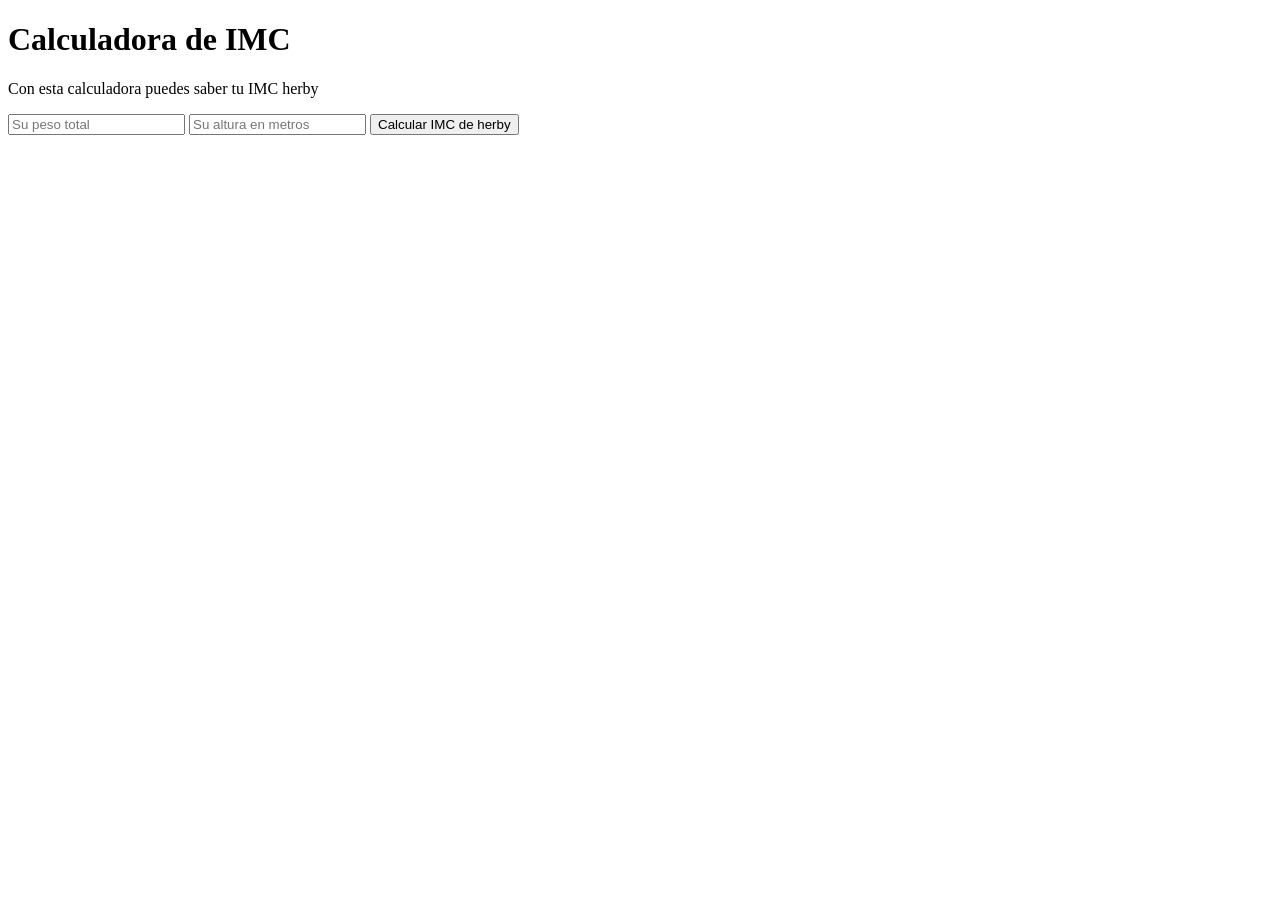
==== index.html @ 9c552ef8 "Rename index6.html to index.html" ====
<!DOCTYPE html>
<html lang="en">
<head>
    <meta charset="UTF-8">
    <meta name="viewport" content="width=device-width, initial-scale=1.0">
    <title>Calculadora de IMC</title>
    <link rel="stylesheet" href="Style.css">
</head>
<body>
    <h1>Calculadora de IMC</h1>
    <div>
    </div>
    <p>Con esta calculadora puedes saber tu IMC herby</p>
    <div></div>
    <input type="number" id="Peso" placeholder="Su peso total">
    <input type="number" id="Altura" placeholder="Su altura en metros">
    <button id="calcular">Calcular IMC de herby</button>
    <p id="mensaje"></p>
    <script src="script5.js"></script>
</body>
</html>
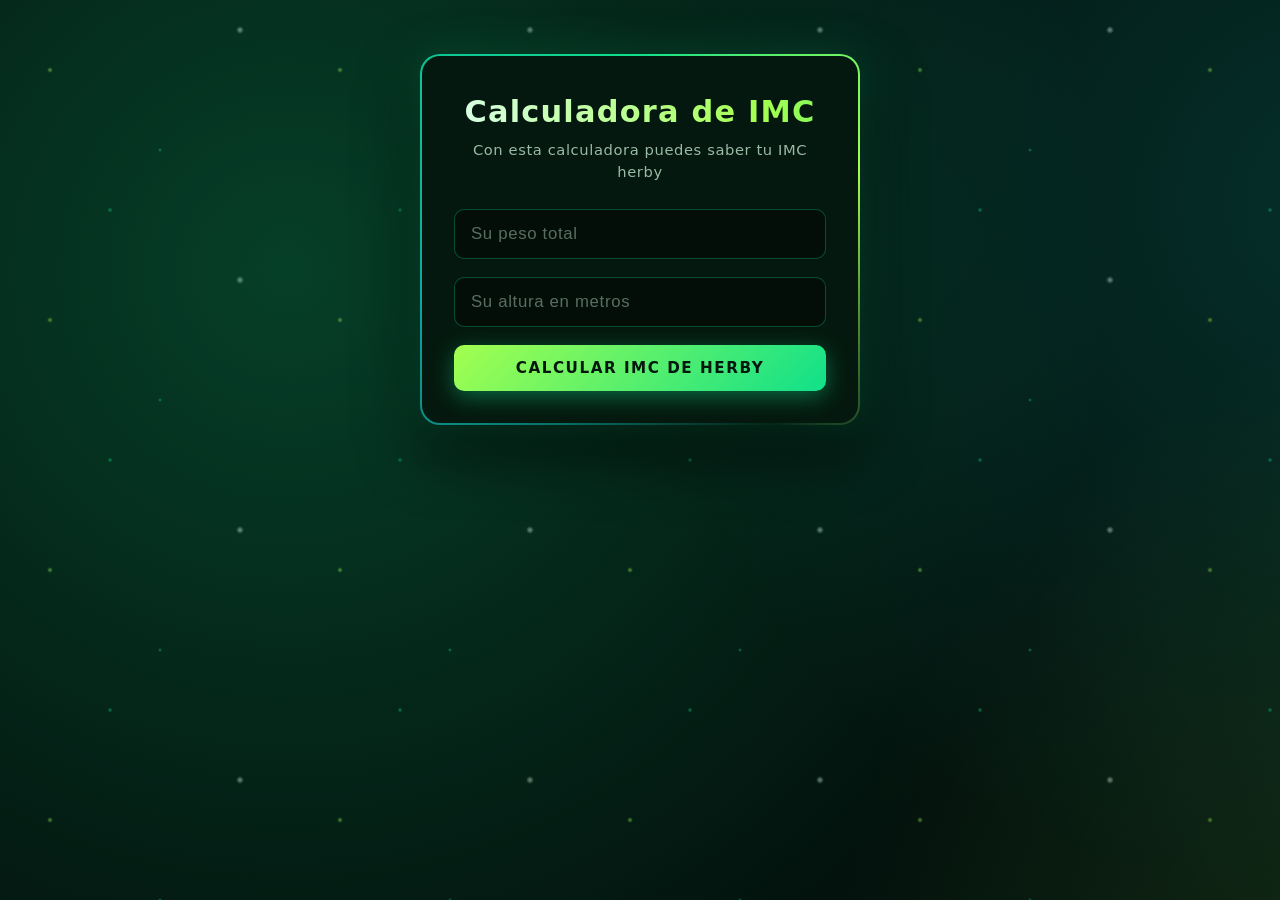
==== commit 035e6d6a: "Fix casing of stylesheet link in index.html" ====
--- a/index.html
+++ b/index.html
@@ -4,7 +4,7 @@
     <meta charset="UTF-8">
     <meta name="viewport" content="width=device-width, initial-scale=1.0">
     <title>Calculadora de IMC</title>
-    <link rel="stylesheet" href="Style.css">
+    <link rel="stylesheet" href="style6.css">
 </head>
 <body>
     <h1>Calculadora de IMC</h1>
--- a/style6.css
+++ b/style6.css
@@ -0,0 +1,298 @@
+/* ==========================================================
+   Actividad 6 - Calculadora de IMC - Tema verde esmeralda / lima
+   ========================================================== */
+
+:root {
+  --lime-light: #d8ffe5;
+  --lime: #a3ff4f;
+  --emerald: #10e08a;
+  --teal: #0ea5a0;
+  --bg-dark: #03120d;
+  --bg-card: #05180f;
+}
+
+* {
+  box-sizing: border-box;
+}
+
+@property --angulo {
+  syntax: "<angle>";
+  inherits: false;
+  initial-value: 0deg;
+}
+
+/* ---------- Fondo animado (aurora) ---------- */
+html {
+  min-height: 100%;
+  background:
+    radial-gradient(circle at 15% 20%, rgba(16, 224, 138, 0.22), transparent 42%),
+    radial-gradient(circle at 85% 80%, rgba(163, 255, 79, 0.15), transparent 42%),
+    radial-gradient(circle at 70% 15%, rgba(14, 165, 160, 0.2), transparent 40%),
+    var(--bg-dark);
+  background-size: 150% 150%, 150% 150%, 150% 150%, auto;
+  animation: aurora 14s ease-in-out infinite alternate;
+}
+
+@keyframes aurora {
+  0%   { background-position: 0% 0%, 100% 100%, 100% 0%, 0 0; }
+  100% { background-position: 100% 100%, 0% 0%, 0% 100%, 0 0; }
+}
+
+/* Hojas/luciérnagas de luz que suben */
+html::before {
+  content: "";
+  position: fixed;
+  inset: 0;
+  pointer-events: none;
+  z-index: 0;
+  background-image:
+    radial-gradient(3px 3px at 50px 70px, var(--lime), transparent),
+    radial-gradient(2px 2px at 160px 150px, var(--emerald), transparent),
+    radial-gradient(4px 4px at 240px 30px, var(--lime-light), transparent),
+    radial-gradient(2.5px 2.5px at 110px 210px, var(--emerald), transparent);
+  background-size: 290px 250px;
+  opacity: 0.5;
+  animation: subir 28s linear infinite;
+}
+
+@keyframes subir {
+  from { background-position: 0 0; }
+  to   { background-position: 0 -750px; }
+}
+
+/* ---------- Tarjeta (el body) con borde animado ---------- */
+body {
+  position: relative;
+  z-index: 1;
+  max-width: 440px;
+  margin: 6vh auto;
+  padding: 38px 32px 32px;
+  font-family: "Segoe UI", "Trebuchet MS", system-ui, sans-serif;
+  color: var(--lime-light);
+  border: 2px solid transparent;
+  border-radius: 20px;
+  background:
+    linear-gradient(var(--bg-card), var(--bg-card)) padding-box,
+    conic-gradient(from var(--angulo), var(--emerald), var(--lime), transparent 40%, var(--teal), var(--emerald)) border-box;
+  box-shadow:
+    0 0 40px rgba(16, 224, 138, 0.18),
+    0 25px 60px rgba(0, 0, 0, 0.7);
+  animation: entrar 0.9s cubic-bezier(0.2, 0.8, 0.2, 1) both,
+             girarBorde 5s linear infinite,
+             respirar 5s ease-in-out 1s infinite;
+}
+
+@keyframes girarBorde {
+  to { --angulo: 360deg; }
+}
+
+@keyframes entrar {
+  from { opacity: 0; transform: translateY(40px) scale(0.94); }
+  to   { opacity: 1; transform: translateY(0) scale(1); }
+}
+
+@keyframes respirar {
+  0%, 100% { box-shadow: 0 0 30px rgba(16, 224, 138, 0.15), 0 25px 60px rgba(0, 0, 0, 0.7); }
+  50%      { box-shadow: 0 0 60px rgba(163, 255, 79, 0.35), 0 25px 60px rgba(0, 0, 0, 0.7); }
+}
+
+/* Los divs vacíos del HTML no ocupan espacio */
+div:empty {
+  display: none;
+}
+
+/* ---------- Título ---------- */
+h1 {
+  margin: 0 0 10px;
+  font-size: 1.9rem;
+  font-weight: 800;
+  letter-spacing: 0.04em;
+  text-align: center;
+  background: linear-gradient(90deg, var(--lime-light), var(--lime), var(--emerald), var(--lime-light));
+  background-size: 250% 100%;
+  -webkit-background-clip: text;
+  background-clip: text;
+  -webkit-text-fill-color: transparent;
+  animation: textoBrillo 5s linear infinite;
+}
+
+@keyframes textoBrillo {
+  from { background-position: 0% 0; }
+  to   { background-position: 250% 0; }
+}
+
+/* ---------- Párrafos ---------- */
+p {
+  margin: 0 0 26px;
+  text-align: center;
+  font-size: 0.92rem;
+  line-height: 1.5;
+  letter-spacing: 0.04em;
+  color: rgba(216, 255, 229, 0.7);
+  animation: aparecer 0.8s ease 0.3s both;
+}
+
+/* ---------- Inputs ---------- */
+input {
+  display: block;
+  width: 100%;
+  margin-bottom: 18px;
+  padding: 14px 16px;
+  font-size: 1.05rem;
+  color: var(--lime-light);
+  background: rgba(0, 0, 0, 0.4);
+  border: 1px solid rgba(16, 224, 138, 0.3);
+  border-radius: 10px;
+  outline: none;
+  transition: border-color 0.3s, box-shadow 0.3s, transform 0.3s;
+  animation: aparecer 0.7s ease both;
+}
+
+input:nth-of-type(1) { animation-delay: 0.45s; }
+input:nth-of-type(2) { animation-delay: 0.6s; }
+
+input::placeholder {
+  color: rgba(216, 255, 229, 0.4);
+  letter-spacing: 0.04em;
+}
+
+input:hover {
+  border-color: rgba(16, 224, 138, 0.7);
+}
+
+input:focus {
+  border-color: var(--emerald);
+  transform: translateY(-2px);
+  box-shadow:
+    0 0 0 3px rgba(16, 224, 138, 0.18),
+    0 0 22px rgba(16, 224, 138, 0.45);
+}
+
+/* Quita las flechitas del input numérico */
+input[type="number"] {
+  appearance: textfield;
+  -moz-appearance: textfield;
+}
+
+input[type="number"]::-webkit-outer-spin-button,
+input[type="number"]::-webkit-inner-spin-button {
+  -webkit-appearance: none;
+  margin: 0;
+}
+
+/* ---------- Botón ---------- */
+button {
+  position: relative;
+  display: block;
+  width: 100%;
+  margin-top: 6px;
+  padding: 14px 18px;
+  overflow: hidden;
+  font-family: inherit;
+  font-size: 0.95rem;
+  font-weight: 700;
+  letter-spacing: 0.1em;
+  text-transform: uppercase;
+  color: #02170d;
+  cursor: pointer;
+  background: linear-gradient(135deg, var(--lime), var(--emerald) 50%, var(--teal));
+  background-size: 200% 200%;
+  border: none;
+  border-radius: 10px;
+  box-shadow: 0 6px 22px rgba(16, 224, 138, 0.4);
+  transition: transform 0.25s, box-shadow 0.25s, filter 0.25s;
+  animation: gradienteBoton 5s ease infinite, pulso 2.4s ease-in-out infinite;
+}
+
+@keyframes gradienteBoton {
+  0%   { background-position: 0% 50%; }
+  50%  { background-position: 100% 50%; }
+  100% { background-position: 0% 50%; }
+}
+
+@keyframes pulso {
+  0%, 100% { box-shadow: 0 6px 22px rgba(16, 224, 138, 0.4); }
+  50%      { box-shadow: 0 6px 38px rgba(163, 255, 79, 0.8); }
+}
+
+/* Destello que cruza el botón */
+button::after {
+  content: "";
+  position: absolute;
+  top: 0;
+  left: -80%;
+  width: 50%;
+  height: 100%;
+  background: linear-gradient(100deg, transparent, rgba(255, 255, 255, 0.6), transparent);
+  transform: skewX(-20deg);
+  animation: destello 3s ease-in-out infinite;
+}
+
+@keyframes destello {
+  0%, 55% { left: -80%; }
+  100%    { left: 140%; }
+}
+
+button:hover {
+  transform: translateY(-3px) scale(1.02);
+  filter: brightness(1.1);
+}
+
+button:active {
+  transform: translateY(0) scale(0.97);
+}
+
+button:focus-visible {
+  outline: 2px solid var(--lime-light);
+  outline-offset: 3px;
+}
+
+/* ---------- Mensaje de resultado ---------- */
+#mensaje {
+  margin: 22px 0 0;
+  padding: 14px 16px;
+  font-size: 1rem;
+  font-weight: 600;
+  color: var(--lime-light);
+  background: rgba(16, 224, 138, 0.09);
+  border: 1px solid rgba(16, 224, 138, 0.4);
+  border-left: 4px solid var(--emerald);
+  border-radius: 10px;
+  text-shadow: 0 0 10px rgba(16, 224, 138, 0.5);
+  animation: resultadoEntra 0.5s cubic-bezier(0.2, 0.8, 0.2, 1) both;
+}
+
+/* Sin texto, el cuadro no se muestra */
+#mensaje:empty {
+  display: none;
+}
+
+@keyframes resultadoEntra {
+  from { opacity: 0; transform: translateY(14px) scale(0.96); }
+  to   { opacity: 1; transform: translateY(0) scale(1); }
+}
+
+@keyframes aparecer {
+  from { opacity: 0; transform: translateY(10px); }
+  to   { opacity: 1; transform: translateY(0); }
+}
+
+/* ---------- Responsive ---------- */
+@media (max-width: 480px) {
+  body {
+    margin: 4vh 16px;
+    padding: 30px 22px 26px;
+  }
+
+  h1 {
+    font-size: 1.6rem;
+  }
+}
+
+/* Respeta a quien prefiere menos movimiento */
+@media (prefers-reduced-motion: reduce) {
+  *, *::before, *::after {
+    animation: none !important;
+    transition: none !important;
+  }
+}
